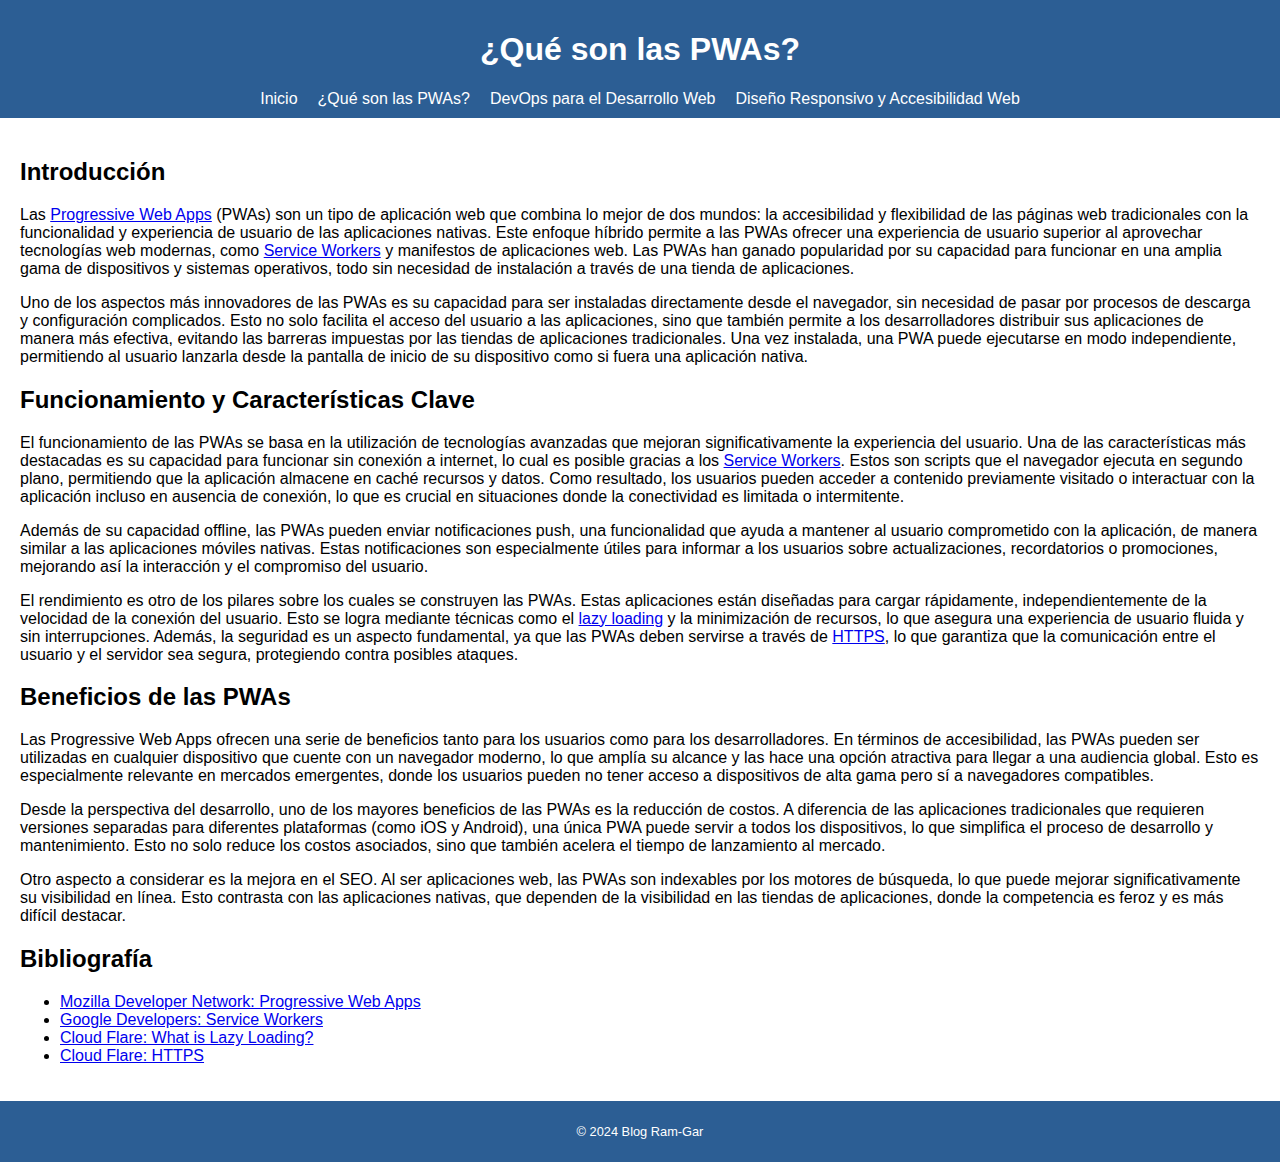
==== articulos/articulo_1.html @ 15db7dfe "Subit blog" ====
<!DOCTYPE html>
<html lang="es">
<head>
    <meta charset="UTF-8">
    <meta name="viewport" content="width=device-width, initial-scale=1.0">
    <title>Artículo: ¿Qué son las PWAs?</title>
    <link rel="stylesheet" href="../styles.css">
</head>
<body>
    <header>
        <h1>¿Qué son las PWAs?</h1>
        <nav>
            <ul>
                <li><a href="../index.html">Inicio</a></li>
                <li><a href="articulo_1.html">¿Qué son las PWAs?</a></li>
                <li><a href="articulo_2.html">DevOps para el Desarrollo Web</a></li>
                <li><a href="articulo_3.html">Diseño Responsivo y Accesibilidad Web</a></li>
            </ul>
        </nav>
    </header>
    <main>
        <section>
            <h2>Introducción</h2>
            <p>Las <a href="https://developer.mozilla.org/es/docs/Web/Progressive_web_apps" target="_blank">Progressive Web Apps</a> (PWAs) son un tipo de aplicación web que combina lo mejor de dos mundos: la accesibilidad y flexibilidad de las páginas web tradicionales con la funcionalidad y experiencia de usuario de las aplicaciones nativas. Este enfoque híbrido permite a las PWAs ofrecer una experiencia de usuario superior al aprovechar tecnologías web modernas, como <a href="https://developers.google.com/web/progressive-web-apps/checklist" target="_blank">Service Workers</a> y manifestos de aplicaciones web. Las PWAs han ganado popularidad por su capacidad para funcionar en una amplia gama de dispositivos y sistemas operativos, todo sin necesidad de instalación a través de una tienda de aplicaciones.</p>
            
            <p>Uno de los aspectos más innovadores de las PWAs es su capacidad para ser instaladas directamente desde el navegador, sin necesidad de pasar por procesos de descarga y configuración complicados. Esto no solo facilita el acceso del usuario a las aplicaciones, sino que también permite a los desarrolladores distribuir sus aplicaciones de manera más efectiva, evitando las barreras impuestas por las tiendas de aplicaciones tradicionales. Una vez instalada, una PWA puede ejecutarse en modo independiente, permitiendo al usuario lanzarla desde la pantalla de inicio de su dispositivo como si fuera una aplicación nativa.</p>
        </section>
        
        <section>
            <h2>Funcionamiento y Características Clave</h2>
            <p>El funcionamiento de las PWAs se basa en la utilización de tecnologías avanzadas que mejoran significativamente la experiencia del usuario. Una de las características más destacadas es su capacidad para funcionar sin conexión a internet, lo cual es posible gracias a los <a href="https://developers.google.com/web/fundamentals/primers/service-workers" target="_blank">Service Workers</a>. Estos son scripts que el navegador ejecuta en segundo plano, permitiendo que la aplicación almacene en caché recursos y datos. Como resultado, los usuarios pueden acceder a contenido previamente visitado o interactuar con la aplicación incluso en ausencia de conexión, lo que es crucial en situaciones donde la conectividad es limitada o intermitente.</p>
            
            <p>Además de su capacidad offline, las PWAs pueden enviar notificaciones push, una funcionalidad que ayuda a mantener al usuario comprometido con la aplicación, de manera similar a las aplicaciones móviles nativas. Estas notificaciones son especialmente útiles para informar a los usuarios sobre actualizaciones, recordatorios o promociones, mejorando así la interacción y el compromiso del usuario.</p>
            
            <p>El rendimiento es otro de los pilares sobre los cuales se construyen las PWAs. Estas aplicaciones están diseñadas para cargar rápidamente, independientemente de la velocidad de la conexión del usuario. Esto se logra mediante técnicas como el <a href="https://www.cloudflare.com/learning/performance/what-is-lazy-loading/" target="_blank">lazy loading</a> y la minimización de recursos, lo que asegura una experiencia de usuario fluida y sin interrupciones. Además, la seguridad es un aspecto fundamental, ya que las PWAs deben servirse a través de <a href="https://www.cloudflare.com/es-es/learning/ssl/what-is-https/" target="_blank">HTTPS</a>, lo que garantiza que la comunicación entre el usuario y el servidor sea segura, protegiendo contra posibles ataques.</p>
        </section>

        <section>
            <h2>Beneficios de las PWAs</h2>
            <p>Las Progressive Web Apps ofrecen una serie de beneficios tanto para los usuarios como para los desarrolladores. En términos de accesibilidad, las PWAs pueden ser utilizadas en cualquier dispositivo que cuente con un navegador moderno, lo que amplía su alcance y las hace una opción atractiva para llegar a una audiencia global. Esto es especialmente relevante en mercados emergentes, donde los usuarios pueden no tener acceso a dispositivos de alta gama pero sí a navegadores compatibles.</p>

            <p>Desde la perspectiva del desarrollo, uno de los mayores beneficios de las PWAs es la reducción de costos. A diferencia de las aplicaciones tradicionales que requieren versiones separadas para diferentes plataformas (como iOS y Android), una única PWA puede servir a todos los dispositivos, lo que simplifica el proceso de desarrollo y mantenimiento. Esto no solo reduce los costos asociados, sino que también acelera el tiempo de lanzamiento al mercado.</p>

            <p>Otro aspecto a considerar es la mejora en el SEO. Al ser aplicaciones web, las PWAs son indexables por los motores de búsqueda, lo que puede mejorar significativamente su visibilidad en línea. Esto contrasta con las aplicaciones nativas, que dependen de la visibilidad en las tiendas de aplicaciones, donde la competencia es feroz y es más difícil destacar.</p>
        </section>
        
        <section>
            <h2>Bibliografía</h2>
            <ul>
                <li><a href="https://developer.mozilla.org/es/docs/Web/Progressive_web_apps" target="_blank">Mozilla Developer Network: Progressive Web Apps</a></li>
                <li><a href="https://developers.google.com/web/fundamentals/primers/service-workers" target="_blank">Google Developers: Service Workers</a></li>
                <li><a href="https://www.cloudflare.com/learning/performance/what-is-lazy-loading/" target="_blank">Cloud Flare: What is Lazy Loading?</a></li>
                <li><a href="https://www.cloudflare.com/es-es/learning/ssl/what-is-https/" target="_blank">Cloud Flare: HTTPS</a></li>
            </ul>
        </section>
    </main>
    <footer>
        <p>&copy; 2024 Blog Ram-Gar</p>
    </footer>
</body>
</html>
---- styles.css ----
html, body {
    height: 100%;
    margin: 0;
    padding: 0;
}

body {
    display: flex;
    flex-direction: column;
    min-height: 100vh;
    font-family: Arial, sans-serif;
}

header, footer {
    background-color: #2c5e94;
    color: white;
    text-align: center;
    padding: 10px 0;
}

nav ul {
    list-style-type: none;
    margin: 0;
    padding: 0;
    display: flex;
    justify-content: center;
}

nav ul li {
    margin: 0 10px;
}

nav ul li a {
    color: white;
    text-decoration: none;
}

main {
    flex: 1;
    padding: 20px;
}

article {
    margin-bottom: 20px;
}

footer {
    font-size: 0.8em;
}
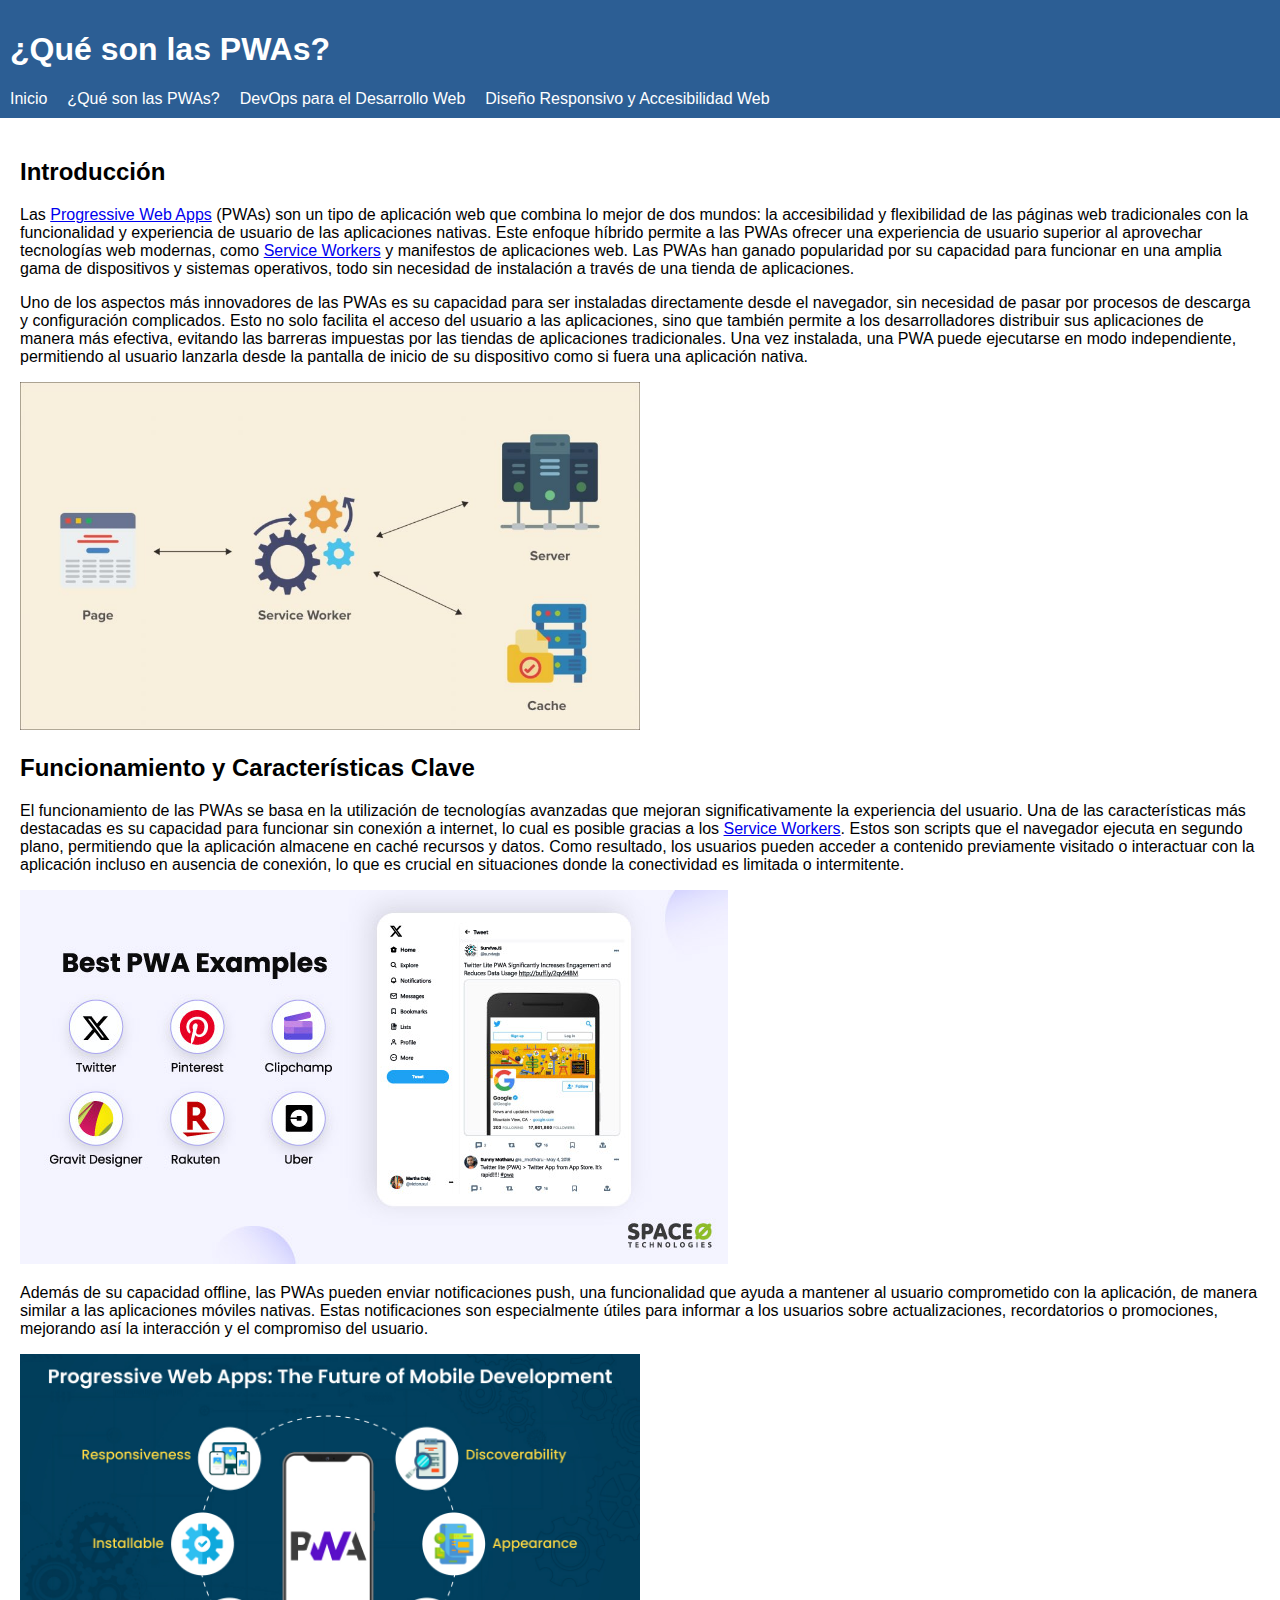
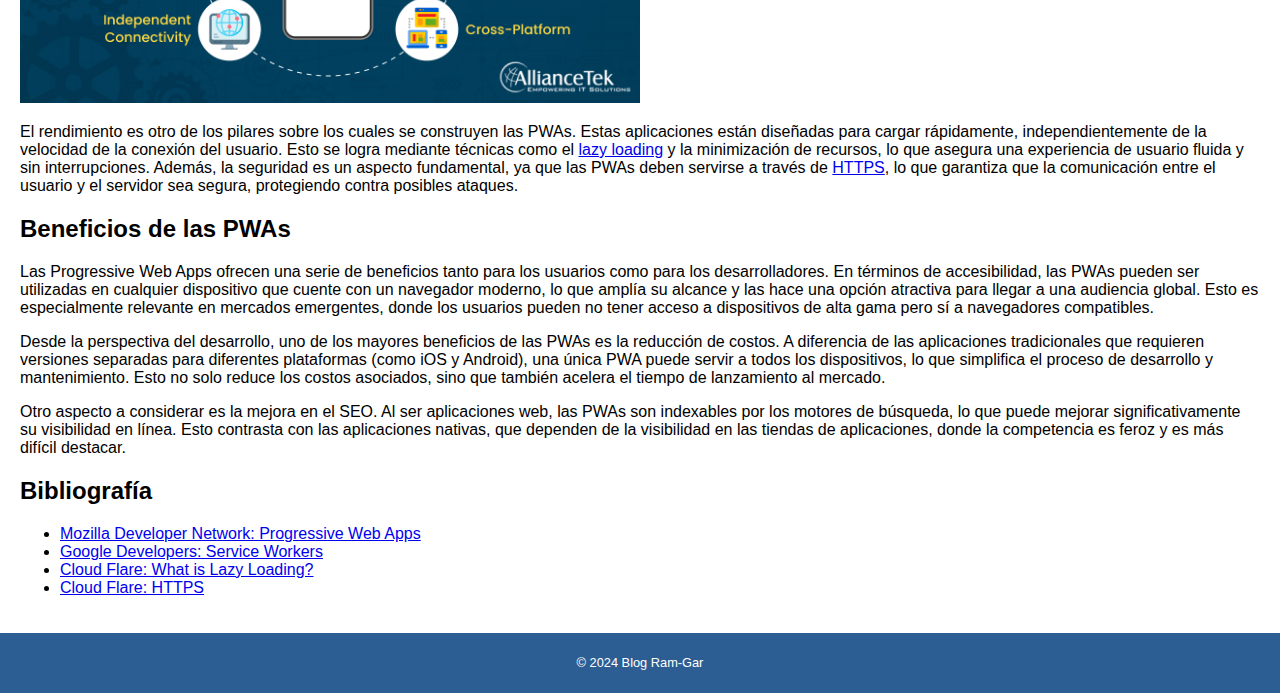
==== commit dc8b74ef: "Subit imagenes" ====
--- a/articulos/articulo_1.html
+++ b/articulos/articulo_1.html
@@ -24,14 +24,15 @@
             <p>Las <a href="https://developer.mozilla.org/es/docs/Web/Progressive_web_apps" target="_blank">Progressive Web Apps</a> (PWAs) son un tipo de aplicación web que combina lo mejor de dos mundos: la accesibilidad y flexibilidad de las páginas web tradicionales con la funcionalidad y experiencia de usuario de las aplicaciones nativas. Este enfoque híbrido permite a las PWAs ofrecer una experiencia de usuario superior al aprovechar tecnologías web modernas, como <a href="https://developers.google.com/web/progressive-web-apps/checklist" target="_blank">Service Workers</a> y manifestos de aplicaciones web. Las PWAs han ganado popularidad por su capacidad para funcionar en una amplia gama de dispositivos y sistemas operativos, todo sin necesidad de instalación a través de una tienda de aplicaciones.</p>
             
             <p>Uno de los aspectos más innovadores de las PWAs es su capacidad para ser instaladas directamente desde el navegador, sin necesidad de pasar por procesos de descarga y configuración complicados. Esto no solo facilita el acceso del usuario a las aplicaciones, sino que también permite a los desarrolladores distribuir sus aplicaciones de manera más efectiva, evitando las barreras impuestas por las tiendas de aplicaciones tradicionales. Una vez instalada, una PWA puede ejecutarse en modo independiente, permitiendo al usuario lanzarla desde la pantalla de inicio de su dispositivo como si fuera una aplicación nativa.</p>
+            <img src="../images/pwa_arq.png" style="width: 50%; height:100%" alt="Arquitectura de una PWA">
         </section>
         
         <section>
             <h2>Funcionamiento y Características Clave</h2>
             <p>El funcionamiento de las PWAs se basa en la utilización de tecnologías avanzadas que mejoran significativamente la experiencia del usuario. Una de las características más destacadas es su capacidad para funcionar sin conexión a internet, lo cual es posible gracias a los <a href="https://developers.google.com/web/fundamentals/primers/service-workers" target="_blank">Service Workers</a>. Estos son scripts que el navegador ejecuta en segundo plano, permitiendo que la aplicación almacene en caché recursos y datos. Como resultado, los usuarios pueden acceder a contenido previamente visitado o interactuar con la aplicación incluso en ausencia de conexión, lo que es crucial en situaciones donde la conectividad es limitada o intermitente.</p>
-            
+            <img src="../images/pwa_example.png" alt="Ejemplos de PWAs">
             <p>Además de su capacidad offline, las PWAs pueden enviar notificaciones push, una funcionalidad que ayuda a mantener al usuario comprometido con la aplicación, de manera similar a las aplicaciones móviles nativas. Estas notificaciones son especialmente útiles para informar a los usuarios sobre actualizaciones, recordatorios o promociones, mejorando así la interacción y el compromiso del usuario.</p>
-            
+            <img src="../images/pwa_carac.png" style="width: 50%; height:100%" alt="Características de las PWAs">
             <p>El rendimiento es otro de los pilares sobre los cuales se construyen las PWAs. Estas aplicaciones están diseñadas para cargar rápidamente, independientemente de la velocidad de la conexión del usuario. Esto se logra mediante técnicas como el <a href="https://www.cloudflare.com/learning/performance/what-is-lazy-loading/" target="_blank">lazy loading</a> y la minimización de recursos, lo que asegura una experiencia de usuario fluida y sin interrupciones. Además, la seguridad es un aspecto fundamental, ya que las PWAs deben servirse a través de <a href="https://www.cloudflare.com/es-es/learning/ssl/what-is-https/" target="_blank">HTTPS</a>, lo que garantiza que la comunicación entre el usuario y el servidor sea segura, protegiendo contra posibles ataques.</p>
         </section>
 
--- a/styles.css
+++ b/styles.css
@@ -14,16 +14,26 @@
 header, footer {
     background-color: #2c5e94;
     color: white;
-    text-align: center;
     padding: 10px 0;
 }
+header {
+    text-align: start;
+}
 
+footer {
+    text-align: center;
+}
+
+header h1 {
+    margin-left: 10px;
+}
 nav ul {
+    align-items: start;
     list-style-type: none;
     margin: 0;
     padding: 0;
     display: flex;
-    justify-content: center;
+    justify-content: start;
 }
 
 nav ul li {
